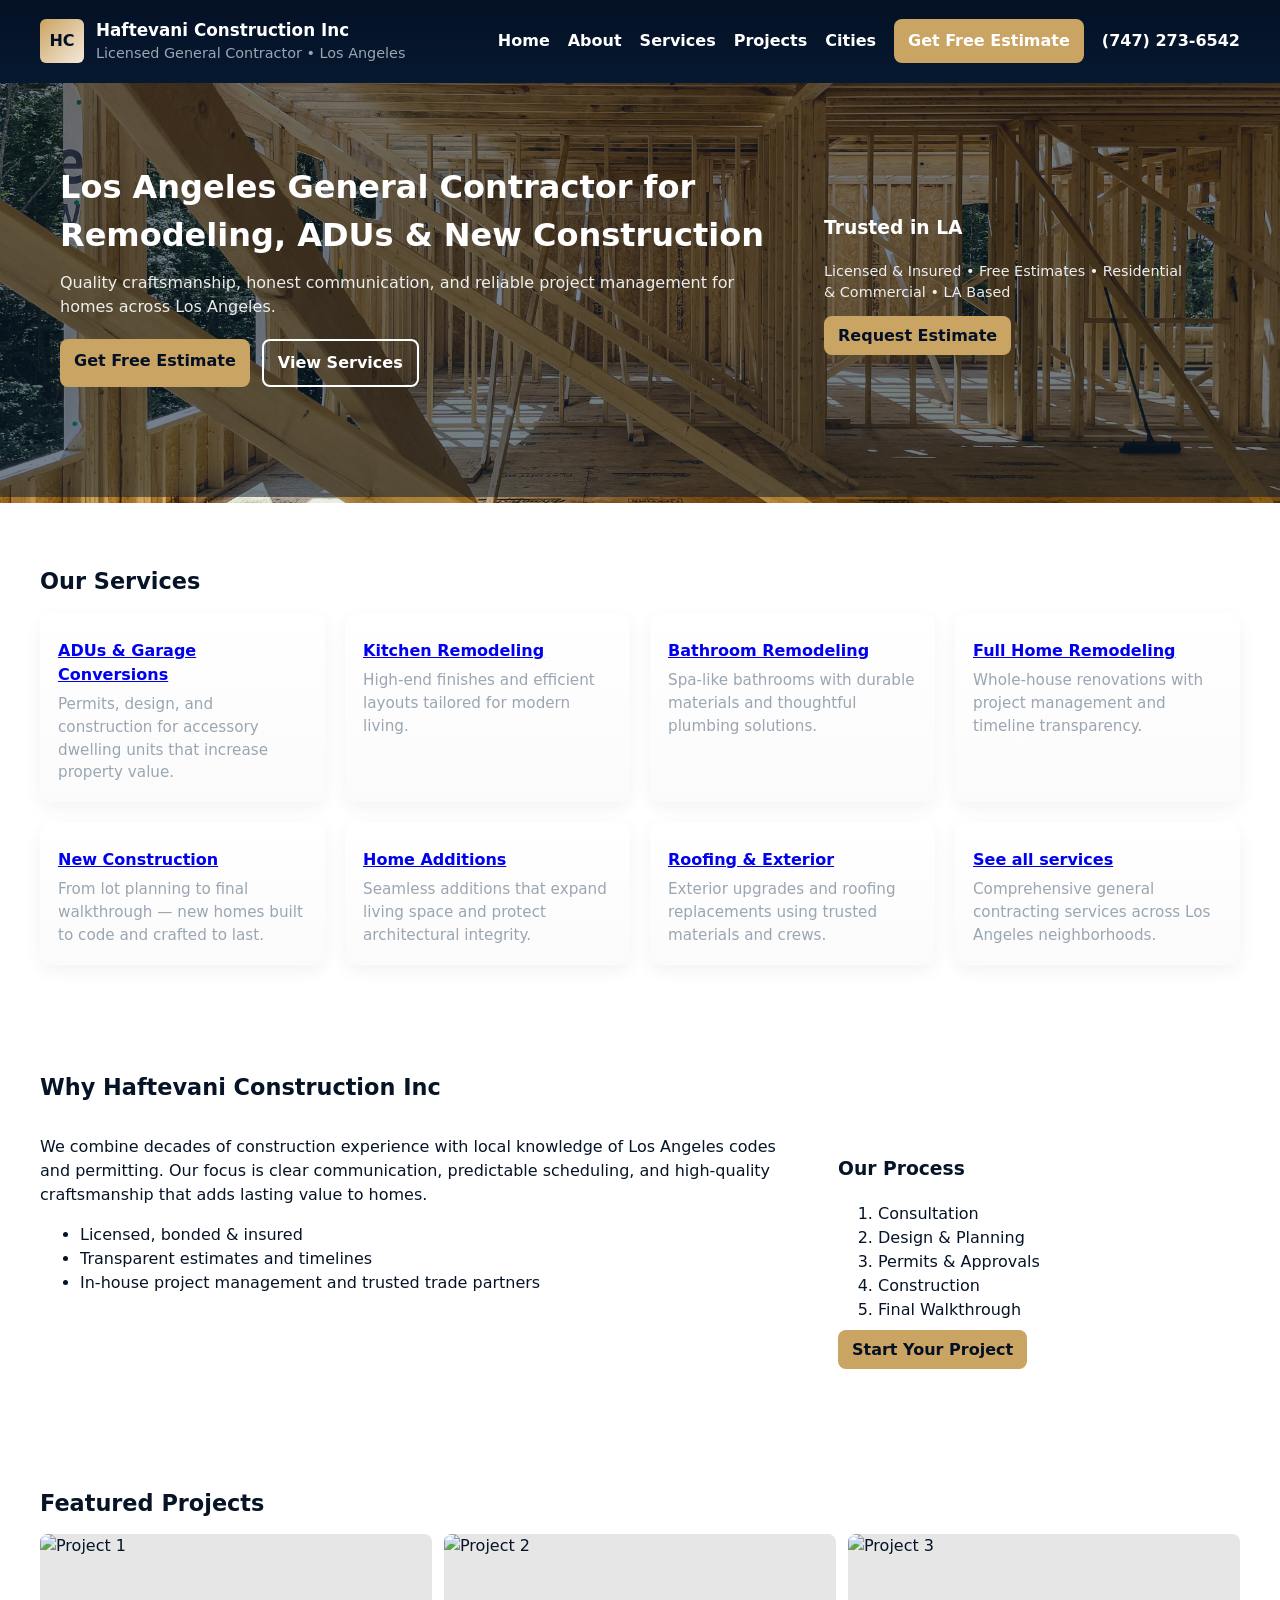
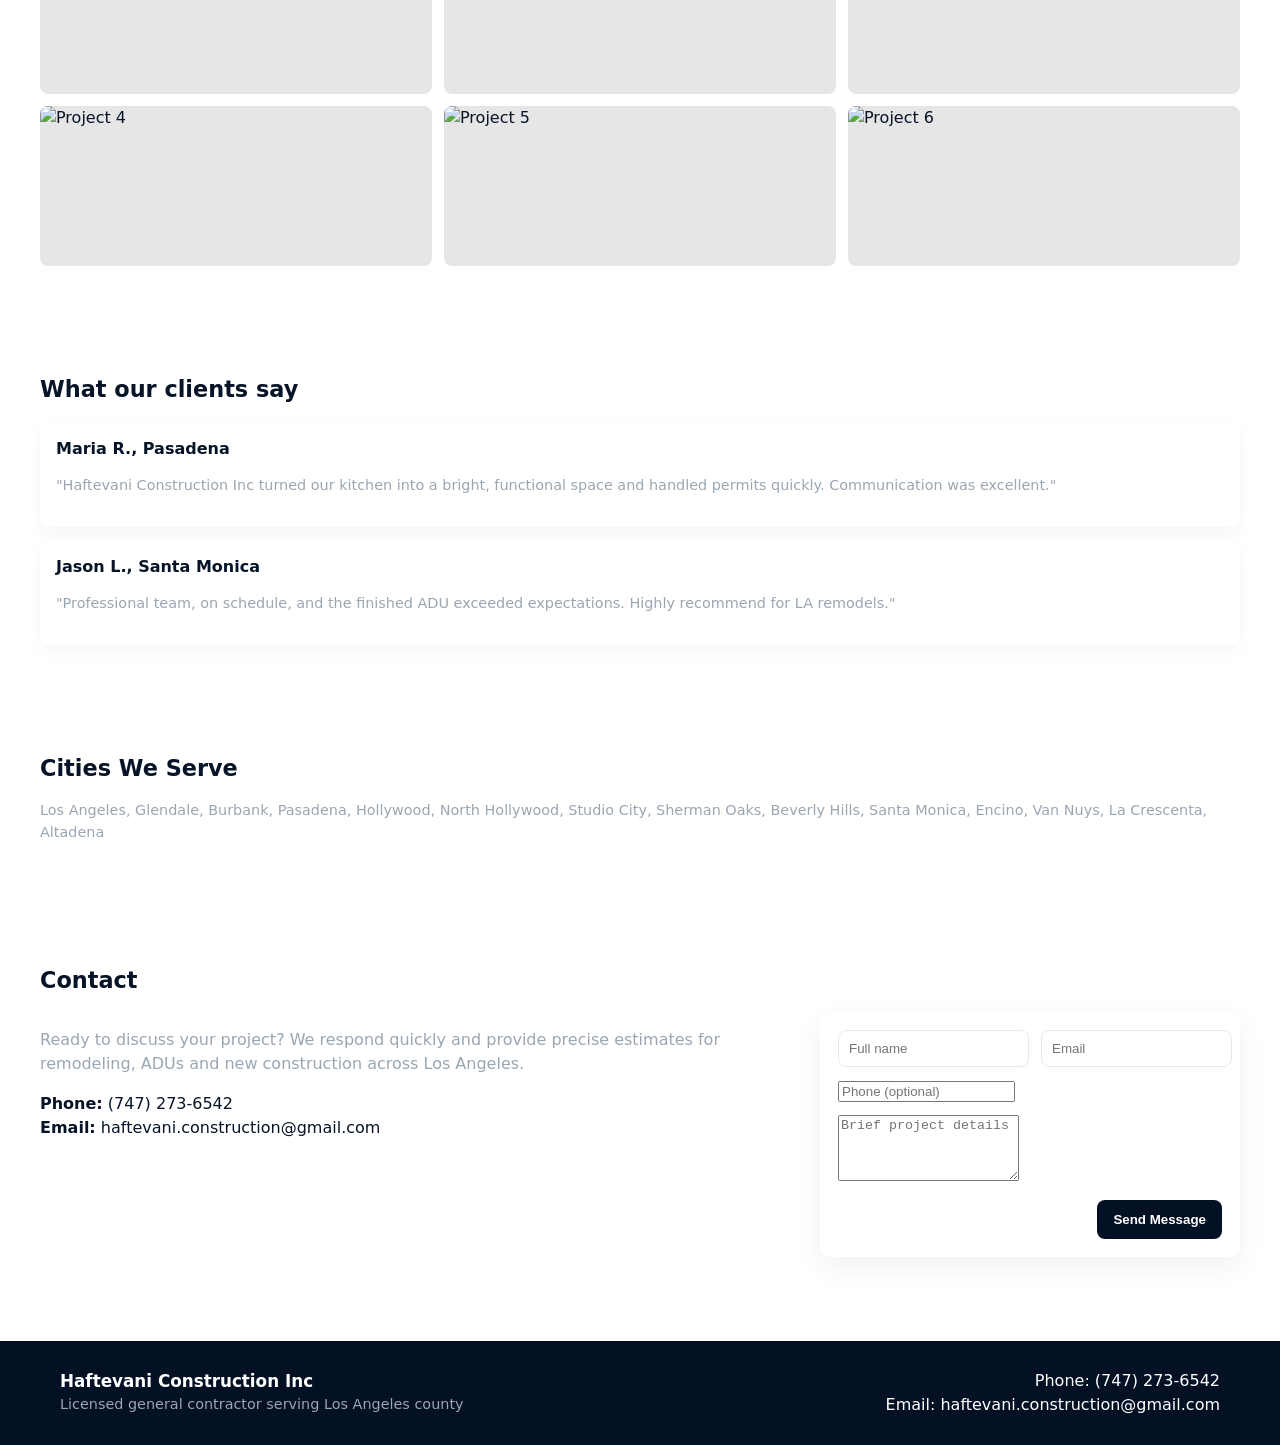
==== index.html @ bdebb6bf "first commit" ====
<!doctype html>
<html lang="en">
<head>
  <meta charset="utf-8">
  <meta name="viewport" content="width=device-width,initial-scale=1">
  <title>Haftevani Construction Inc — General Contractor Los Angeles</title>
  <meta name="description" content="Haftevani Construction Inc: Licensed general contractor in Los Angeles offering ADUs, kitchen & bathroom remodeling, and new construction. Free estimates.">
  <link rel="stylesheet" href="/assets/css/styles.css">
</head>
<body>
  <header class="site-header">
    <div class="container nav">
      <div class="brand">
  <div class="logo">HC</div>
        <div>
          <div class="site-title">Haftevani Construction Inc</div>
          <div class="small muted">Licensed General Contractor • Los Angeles</div>
        </div>
      </div>
      <button class="mobile-toggle">☰</button>
      <nav class="nav-links">
        <a href="/">Home</a>
        <a href="/about.html">About</a>
        <a href="/services.html">Services</a>
        <a href="/projects.html">Projects</a>
        <a href="/cities.html">Cities</a>
        <a href="/contact.html" class="cta">Get Free Estimate</a>
        <div class="phone">(747) 273-6542</div>
      </nav>
    </div>
  </header>

  <main>
    <section class="hero">
      <div class="container hero-inner">
        <div>
          <h1>Los Angeles General Contractor for Remodeling, ADUs & New Construction</h1>
          <p>Quality craftsmanship, honest communication, and reliable project management for homes across Los Angeles.</p>
          <div class="buttons">
            <a href="/contact.html" class="cta">Get Free Estimate</a>
            <a href="/services.html" class="btn-primary" style="background:transparent;border:2px solid var(--white);color:var(--white);padding:10px 14px;border-radius:8px;text-decoration:none;font-weight:700">View Services</a>
          </div>
        </div>
        <aside style="background:transparent;padding:24px;border-radius:12px;color:var(--white)">
          <h3 style="margin-top:12px">Trusted in LA</h3>
          <p class="small">Licensed & Insured • Free Estimates • Residential & Commercial • LA Based</p>
          <div style="margin-top:14px">
            <a href="/contact.html" class="cta">Request Estimate</a>
          </div>
        </aside>
      </div>
    </section>

    <section class="container services section">
      <h2>Our Services</h2>
      <div class="services-grid">
        <div class="service-card"><h4><a href="/adu.html">ADUs & Garage Conversions</a></h4><p>Permits, design, and construction for accessory dwelling units that increase property value.</p></div>
        <div class="service-card"><h4><a href="/kitchen.html">Kitchen Remodeling</a></h4><p>High-end finishes and efficient layouts tailored for modern living.</p></div>
        <div class="service-card"><h4><a href="/bathroom.html">Bathroom Remodeling</a></h4><p>Spa-like bathrooms with durable materials and thoughtful plumbing solutions.</p></div>
        <div class="service-card"><h4><a href="/full-remodel.html">Full Home Remodeling</a></h4><p>Whole-house renovations with project management and timeline transparency.</p></div>
        <div class="service-card"><h4><a href="/new-construction.html">New Construction</a></h4><p>From lot planning to final walkthrough — new homes built to code and crafted to last.</p></div>
        <div class="service-card"><h4><a href="/additions.html">Home Additions</a></h4><p>Seamless additions that expand living space and protect architectural integrity.</p></div>
        <div class="service-card"><h4><a href="/roofing.html">Roofing & Exterior</a></h4><p>Exterior upgrades and roofing replacements using trusted materials and crews.</p></div>
        <div class="service-card"><h4><a href="/services.html">See all services</a></h4><p>Comprehensive general contracting services across Los Angeles neighborhoods.</p></div>
      </div>
    </section>

    <section class="container section">
  <h2>Why Haftevani Construction Inc</h2>
      <div class="two-col">
        <div>
          <p>We combine decades of construction experience with local knowledge of Los Angeles codes and permitting. Our focus is clear communication, predictable scheduling, and high-quality craftsmanship that adds lasting value to homes.</p>
          <ul>
            <li>Licensed, bonded & insured</li>
            <li>Transparent estimates and timelines</li>
            <li>In-house project management and trusted trade partners</li>
          </ul>
        </div>
        <aside>
          <div style="background:#fff;padding:18px;border-radius:10px">
            <h3>Our Process</h3>
            <ol>
              <li>Consultation</li>
              <li>Design & Planning</li>
              <li>Permits & Approvals</li>
              <li>Construction</li>
              <li>Final Walkthrough</li>
            </ol>
            <a href="/contact.html" class="cta">Start Your Project</a>
          </div>
        </aside>
      </div>
    </section>

    <section class="container section">
      <h2>Featured Projects</h2>
      <div class="gallery">
        <div class="project"><img src="/assets/images/IMG_7817.jpg" alt="Project 1"></div>
        <div class="project"><img src="/assets/images/IMG_7818.jpg" alt="Project 2"></div>
        <div class="project"><img src="/assets/images/IMG_7819.jpg" alt="Project 3"></div>
        <div class="project"><img src="/assets/images/IMG_7827.jpg" alt="Project 4"></div>
        <div class="project"><img src="/assets/images/IMG_7828.jpg" alt="Project 5"></div>
        <div class="project"><img src="/assets/images/IMG_7845.jpg" alt="Project 6"></div>
      </div>
    </section>

    <section class="container section">
      <h2>What our clients say</h2>
      <div class="testimonials">
  <div class="testimonial"><strong>Maria R., Pasadena</strong><p class="small muted">"Haftevani Construction Inc turned our kitchen into a bright, functional space and handled permits quickly. Communication was excellent."</p></div>
        <div class="testimonial"><strong>Jason L., Santa Monica</strong><p class="small muted">"Professional team, on schedule, and the finished ADU exceeded expectations. Highly recommend for LA remodels."</p></div>
      </div>
    </section>

    <section class="container section">
      <h2>Cities We Serve</h2>
      <p class="small muted">Los Angeles, Glendale, Burbank, Pasadena, Hollywood, North Hollywood, Studio City, Sherman Oaks, Beverly Hills, Santa Monica, Encino, Van Nuys, La Crescenta, Altadena</p>
    </section>

    <section class="container section">
      <h2>Contact</h2>
      <div class="two-col">
        <div>
          <p class="muted">Ready to discuss your project? We respond quickly and provide precise estimates for remodeling, ADUs and new construction across Los Angeles.</p>
          <p><strong>Phone:</strong> (747) 273-6542<br><strong>Email:</strong> haftevani.construction@gmail.com</p>
        </div>
        <aside>
          <form id="contact-form" class="contact-form" action="/contact.html" method="post">
            <div class="form-row">
              <input name="name" placeholder="Full name" />
              <input name="email" placeholder="Email" />
            </div>
            <div style="margin-top:12px">
              <input name="phone" placeholder="Phone (optional)" />
            </div>
            <div style="margin-top:12px">
              <textarea name="message" rows="4" placeholder="Brief project details"></textarea>
            </div>
            <div style="margin-top:12px;display:flex;justify-content:flex-end">
              <button class="btn-primary" type="submit">Send Message</button>
            </div>
          </form>
        </aside>
      </div>
    </section>
  </main>

  <footer class="site-footer">
    <div class="container footer-grid">
      <div>
        <div class="site-title">Haftevani Construction Inc</div>
        <div class="small muted">Licensed general contractor serving Los Angeles county</div>
      </div>
      <div style="text-align:right">
        <div>Phone: (747) 273-6542</div>
        <div>Email: haftevani.construction@gmail.com</div>
      </div>
    </div>
  </footer>

  <script src="/assets/js/site.js"></script>
</body>
</html>
---- assets/css/styles.css ----
:root{
  --navy:#041024;
  --white:#ffffff;
  --beige:#f5e9db;
  --gold:#caa462;
  --muted:#9aa6b2;
}
*{box-sizing:border-box}
html,body{height:100%;margin:0;font-family:Inter,system-ui,-apple-system,Segoe UI,Roboto,'Helvetica Neue',Arial}
body{background:var(--white);color:#071427;line-height:1.5}

/* Header */
.site-header{background:linear-gradient(180deg, rgba(4,16,36,1) 0%, rgba(6,25,48,1) 100%);color:var(--white);position:sticky;top:0;z-index:50}
.container{max-width:1200px;margin:0 auto;padding:0 20px}
.nav{display:flex;align-items:center;justify-content:space-between;padding:18px 0}
.brand{display:flex;align-items:center;gap:12px}
.logo{width:44px;height:44px;border-radius:6px;background:linear-gradient(135deg,var(--gold),var(--beige));display:flex;align-items:center;justify-content:center;font-weight:700;color:var(--navy)}
.site-title{font-weight:700;font-size:1.05rem}
.nav-links{display:flex;gap:18px;align-items:center}
.nav-links a{color:var(--white);text-decoration:none;font-weight:600}
.cta{background:var(--gold);color:var(--navy);padding:10px 14px;border-radius:8px;font-weight:700;text-decoration:none}
.phone{font-weight:700}

/* Mobile nav */
.mobile-toggle{display:none;background:transparent;border:0;color:var(--white);font-size:1.25rem}

/* Hero */
.hero{padding:80px 0;color:var(--white);border-bottom:6px solid rgba(10,18,34,0.06);background-size:cover;background-position:center;background-repeat:no-repeat;background-image:linear-gradient(rgba(4,16,36,0.55), rgba(6,25,48,0.55)), url('/assets/images/hero-1600.jpg');min-height:420px}
.hero-inner{display:grid;grid-template-columns:1fr 420px;gap:32px;align-items:center}
.hero-photo{display:none}

/* Swap to smaller background on narrow screens */
@media(max-width:1000px){
  .hero{background-image:linear-gradient(rgba(4,16,36,0.6), rgba(6,25,48,0.6)), url('/assets/images/hero-800.jpg');min-height:520px;padding:60px 0}
}
.hero h1{font-size:2rem;margin:0 0 12px}
.hero p{color:rgba(255,255,255,0.9);margin:0 0 20px}
.hero .buttons{display:flex;gap:12px}

/* Trust badges */
.trust{display:flex;gap:16px;flex-wrap:wrap;padding:20px 0;color:var(--navy)}
.badge{background:var(--white);padding:12px 14px;border-radius:8px;box-shadow:0 6px 20px rgba(2,6,23,0.08);font-weight:700}

/* Services grid */
.services{padding:48px 0}
.services-grid{display:grid;grid-template-columns:repeat(4,1fr);gap:20px}
.service-card{background:linear-gradient(180deg,var(--white),#fbfbfb);padding:18px;border-radius:12px;box-shadow:0 6px 18px rgba(10,20,37,0.05)}
.service-card h4{margin:8px 0 6px}
.service-card p{margin:0;color:var(--muted);font-size:.95rem}

/* Sections */
.section{padding:44px 0}
.section h2{font-size:1.4rem;margin-bottom:14px}
.two-col{display:grid;grid-template-columns:1fr 420px;gap:28px;align-items:start}

/* Projects gallery */
.gallery{display:grid;grid-template-columns:repeat(3,1fr);gap:12px}
.project{height:160px;border-radius:8px;background:#e6e6e6;overflow:hidden}
.gallery .project img{width:100%;height:100%;object-fit:cover;display:block}

/* Testimonials */
.testimonials{display:flex;flex-direction:column;gap:12px}
.testimonial{background:#fff;padding:16px;border-radius:10px;box-shadow:0 6px 18px rgba(10,20,37,0.04)}

/* Footer */
.site-footer{background:#041024;color:var(--white);padding:28px 0;margin-top:40px}
.footer-grid{display:grid;grid-template-columns:1fr 1fr;gap:18px}

/* Contact form */
.contact-form{background:#fff;padding:18px;border-radius:10px;box-shadow:0 10px 30px rgba(4,8,18,0.06)}
.form-row{display:flex;gap:12px}
.form-row input,.form-row textarea{flex:1;padding:10px;border:1px solid #e6e9ee;border-radius:8px}
.btn-primary{background:var(--navy);color:var(--white);padding:12px 16px;border-radius:8px;border:0;font-weight:700}

/* Utilities */
.muted{color:var(--muted)}
.small{font-size:.9rem}

/* Responsive */
@media(max-width:1000px){
  .hero-inner,.two-col{grid-template-columns:1fr}
  .services-grid{grid-template-columns:repeat(2,1fr)}
  .gallery{grid-template-columns:repeat(2,1fr)}
}
@media(max-width:700px){
  .nav-links{display:none}
  .mobile-toggle{display:block}
  .services-grid{grid-template-columns:1fr}
  .gallery{grid-template-columns:1fr}
}
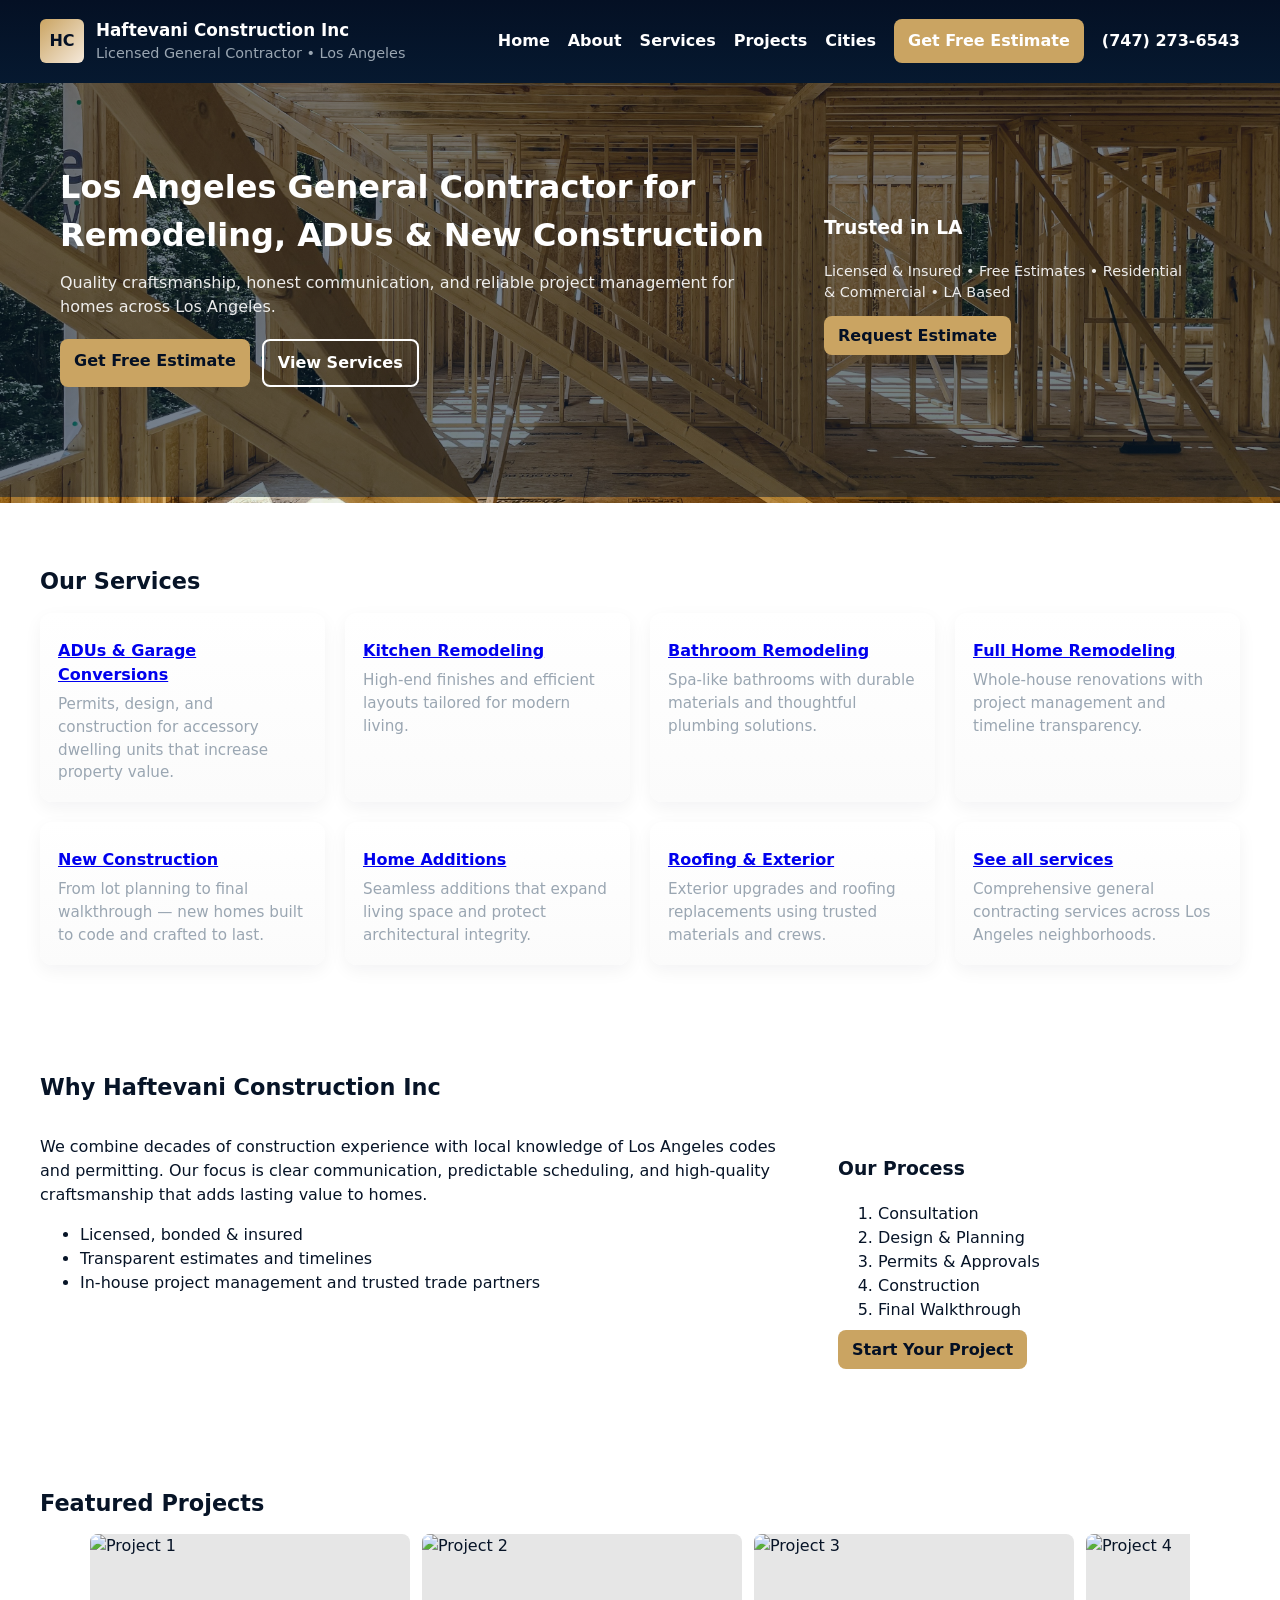
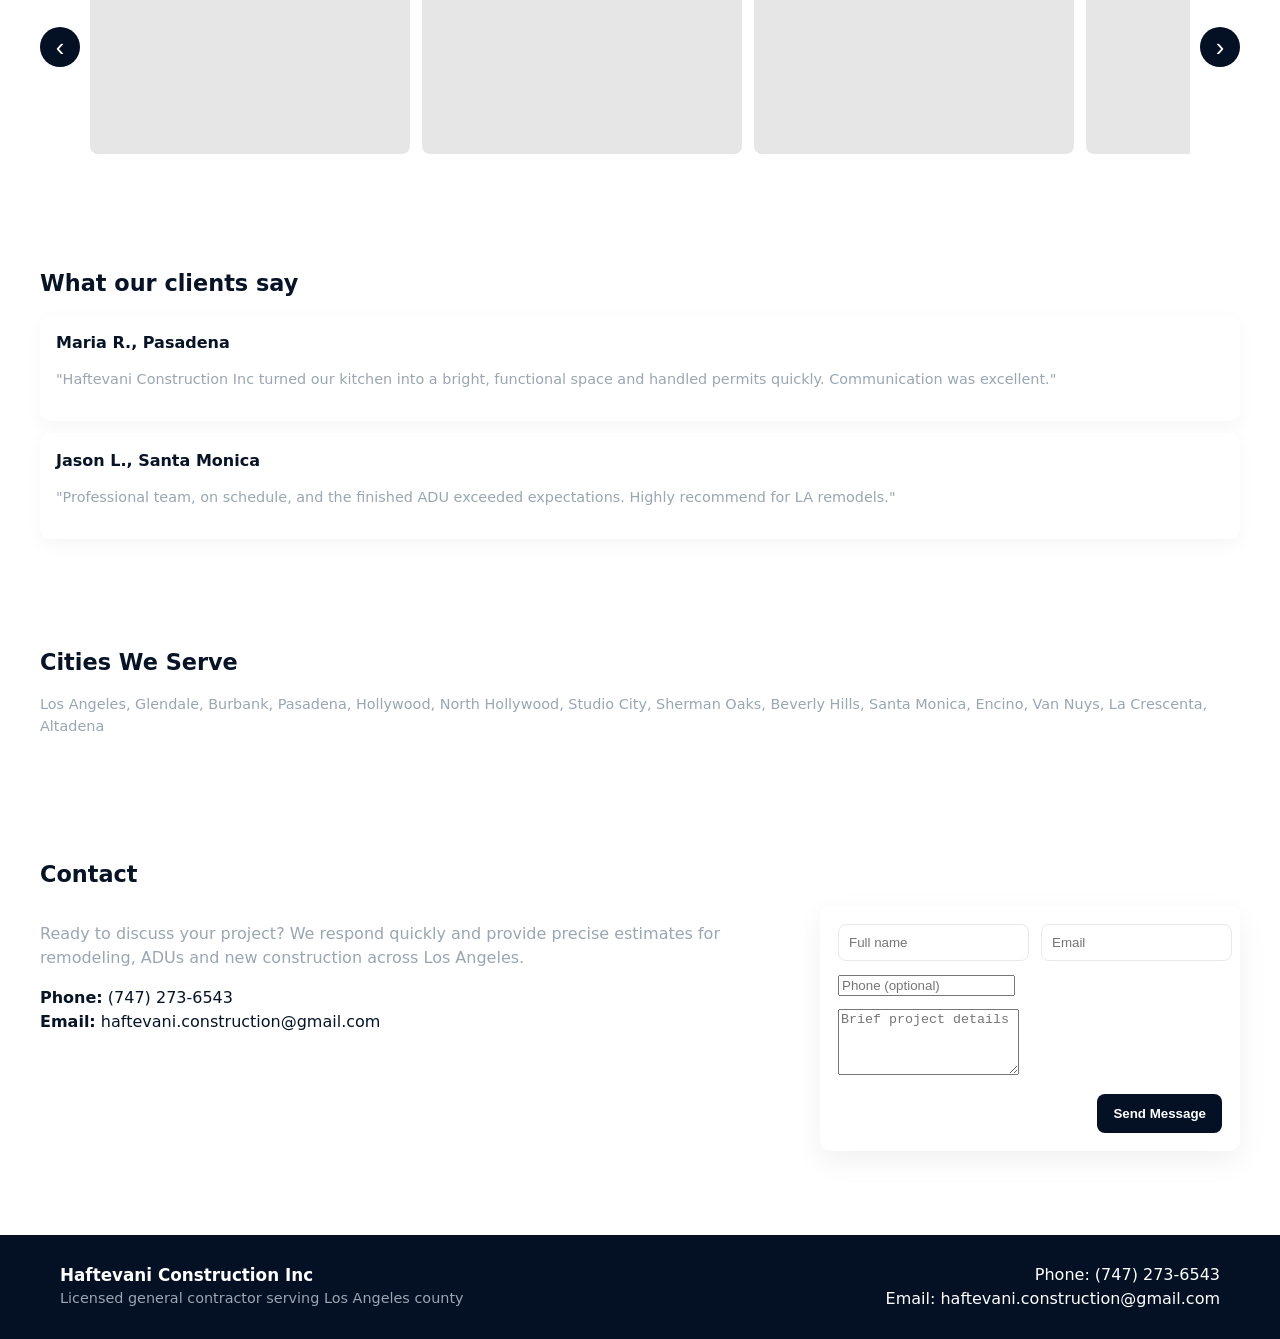
==== commit 01d17909: "second commit" ====
--- a/index.html
+++ b/index.html
@@ -25,7 +25,7 @@
         <a href="/projects.html">Projects</a>
         <a href="/cities.html">Cities</a>
         <a href="/contact.html" class="cta">Get Free Estimate</a>
-        <div class="phone">(747) 273-6542</div>
+        <div class="phone">(747) 273-6543</div>
       </nav>
     </div>
   </header>
@@ -94,13 +94,24 @@
 
     <section class="container section">
       <h2>Featured Projects</h2>
-      <div class="gallery">
-        <div class="project"><img src="/assets/images/IMG_7817.jpg" alt="Project 1"></div>
-        <div class="project"><img src="/assets/images/IMG_7818.jpg" alt="Project 2"></div>
-        <div class="project"><img src="/assets/images/IMG_7819.jpg" alt="Project 3"></div>
-        <div class="project"><img src="/assets/images/IMG_7827.jpg" alt="Project 4"></div>
-        <div class="project"><img src="/assets/images/IMG_7828.jpg" alt="Project 5"></div>
-        <div class="project"><img src="/assets/images/IMG_7845.jpg" alt="Project 6"></div>
+      <div class="featured-gallery-shell">
+        <button class="gallery-arrow" type="button" data-gallery-target="featured-projects" data-direction="left" aria-label="Scroll featured projects left">‹</button>
+        <div class="gallery featured-scroll" id="featured-projects">
+          <div class="project"><img src="/assets/images/IMG_7817.jpg" alt="Project 1"></div>
+          <div class="project"><img src="/assets/images/IMG_7818.jpg" alt="Project 2"></div>
+          <div class="project"><img src="/assets/images/IMG_7819.jpg" alt="Project 3"></div>
+          <div class="project"><img src="/assets/images/IMG_7827.jpg" alt="Project 4"></div>
+          <div class="project"><img src="/assets/images/IMG_7828.jpg" alt="Project 5"></div>
+          <div class="project"><img src="/assets/images/IMG_7845.jpg" alt="Project 6"></div>
+          <div class="project"><img src="/assets/images/IMG_7973.jpg" alt="Project 7"></div>
+          <div class="project"><img src="/assets/images/IMG_7983.jpg" alt="Project 8"></div>
+          <div class="project"><img src="/assets/images/IMG_7988.jpg" alt="Project 9"></div>
+          <div class="project"><img src="/assets/images/IMG_8370.JPG" alt="Project 10"></div>
+          <div class="project"><img src="/assets/images/IMG_8373.JPG" alt="Project 11"></div>
+          <div class="project"><img src="/assets/images/IMG_8377.JPG" alt="Project 12"></div>
+          <div class="project"><img src="/assets/images/IMG_8395.JPG" alt="Project 13"></div>
+        </div>
+        <button class="gallery-arrow" type="button" data-gallery-target="featured-projects" data-direction="right" aria-label="Scroll featured projects right">›</button>
       </div>
     </section>
 
@@ -122,7 +133,7 @@
       <div class="two-col">
         <div>
           <p class="muted">Ready to discuss your project? We respond quickly and provide precise estimates for remodeling, ADUs and new construction across Los Angeles.</p>
-          <p><strong>Phone:</strong> (747) 273-6542<br><strong>Email:</strong> haftevani.construction@gmail.com</p>
+          <p><strong>Phone:</strong> (747) 273-6543<br><strong>Email:</strong> haftevani.construction@gmail.com</p>
         </div>
         <aside>
           <form id="contact-form" class="contact-form" action="/contact.html" method="post">
@@ -152,7 +163,7 @@
         <div class="small muted">Licensed general contractor serving Los Angeles county</div>
       </div>
       <div style="text-align:right">
-        <div>Phone: (747) 273-6542</div>
+        <div>Phone: (747) 273-6543</div>
         <div>Email: haftevani.construction@gmail.com</div>
       </div>
     </div>
--- a/assets/css/styles.css
+++ b/assets/css/styles.css
@@ -57,6 +57,37 @@
 .gallery{display:grid;grid-template-columns:repeat(3,1fr);gap:12px}
 .project{height:160px;border-radius:8px;background:#e6e6e6;overflow:hidden}
 .gallery .project img{width:100%;height:100%;object-fit:cover;display:block}
+.featured-gallery-shell{
+  display:grid;
+  grid-template-columns:auto 1fr auto;
+  align-items:center;
+  gap:10px;
+}
+.gallery.featured-scroll{
+  display:flex;
+  overflow-x:auto;
+  gap:12px;
+  scroll-snap-type:x mandatory;
+  -webkit-overflow-scrolling:touch;
+  padding-bottom:6px;
+}
+.gallery.featured-scroll .project{
+  flex:0 0 clamp(220px,30vw,320px);
+  height:220px;
+  scroll-snap-align:start;
+}
+.gallery-arrow{
+  width:40px;
+  height:40px;
+  border:0;
+  border-radius:999px;
+  background:var(--navy);
+  color:var(--white);
+  font-size:1.6rem;
+  line-height:1;
+  cursor:pointer;
+}
+.gallery-arrow:hover{background:#0a1e3f}
 
 /* Testimonials */
 .testimonials{display:flex;flex-direction:column;gap:12px}
@@ -81,10 +112,13 @@
   .hero-inner,.two-col{grid-template-columns:1fr}
   .services-grid{grid-template-columns:repeat(2,1fr)}
   .gallery{grid-template-columns:repeat(2,1fr)}
+  .gallery-arrow{width:36px;height:36px}
 }
 @media(max-width:700px){
   .nav-links{display:none}
   .mobile-toggle{display:block}
   .services-grid{grid-template-columns:1fr}
   .gallery{grid-template-columns:1fr}
+  .featured-gallery-shell{gap:8px}
+  .gallery-arrow{width:32px;height:32px;font-size:1.25rem}
 }
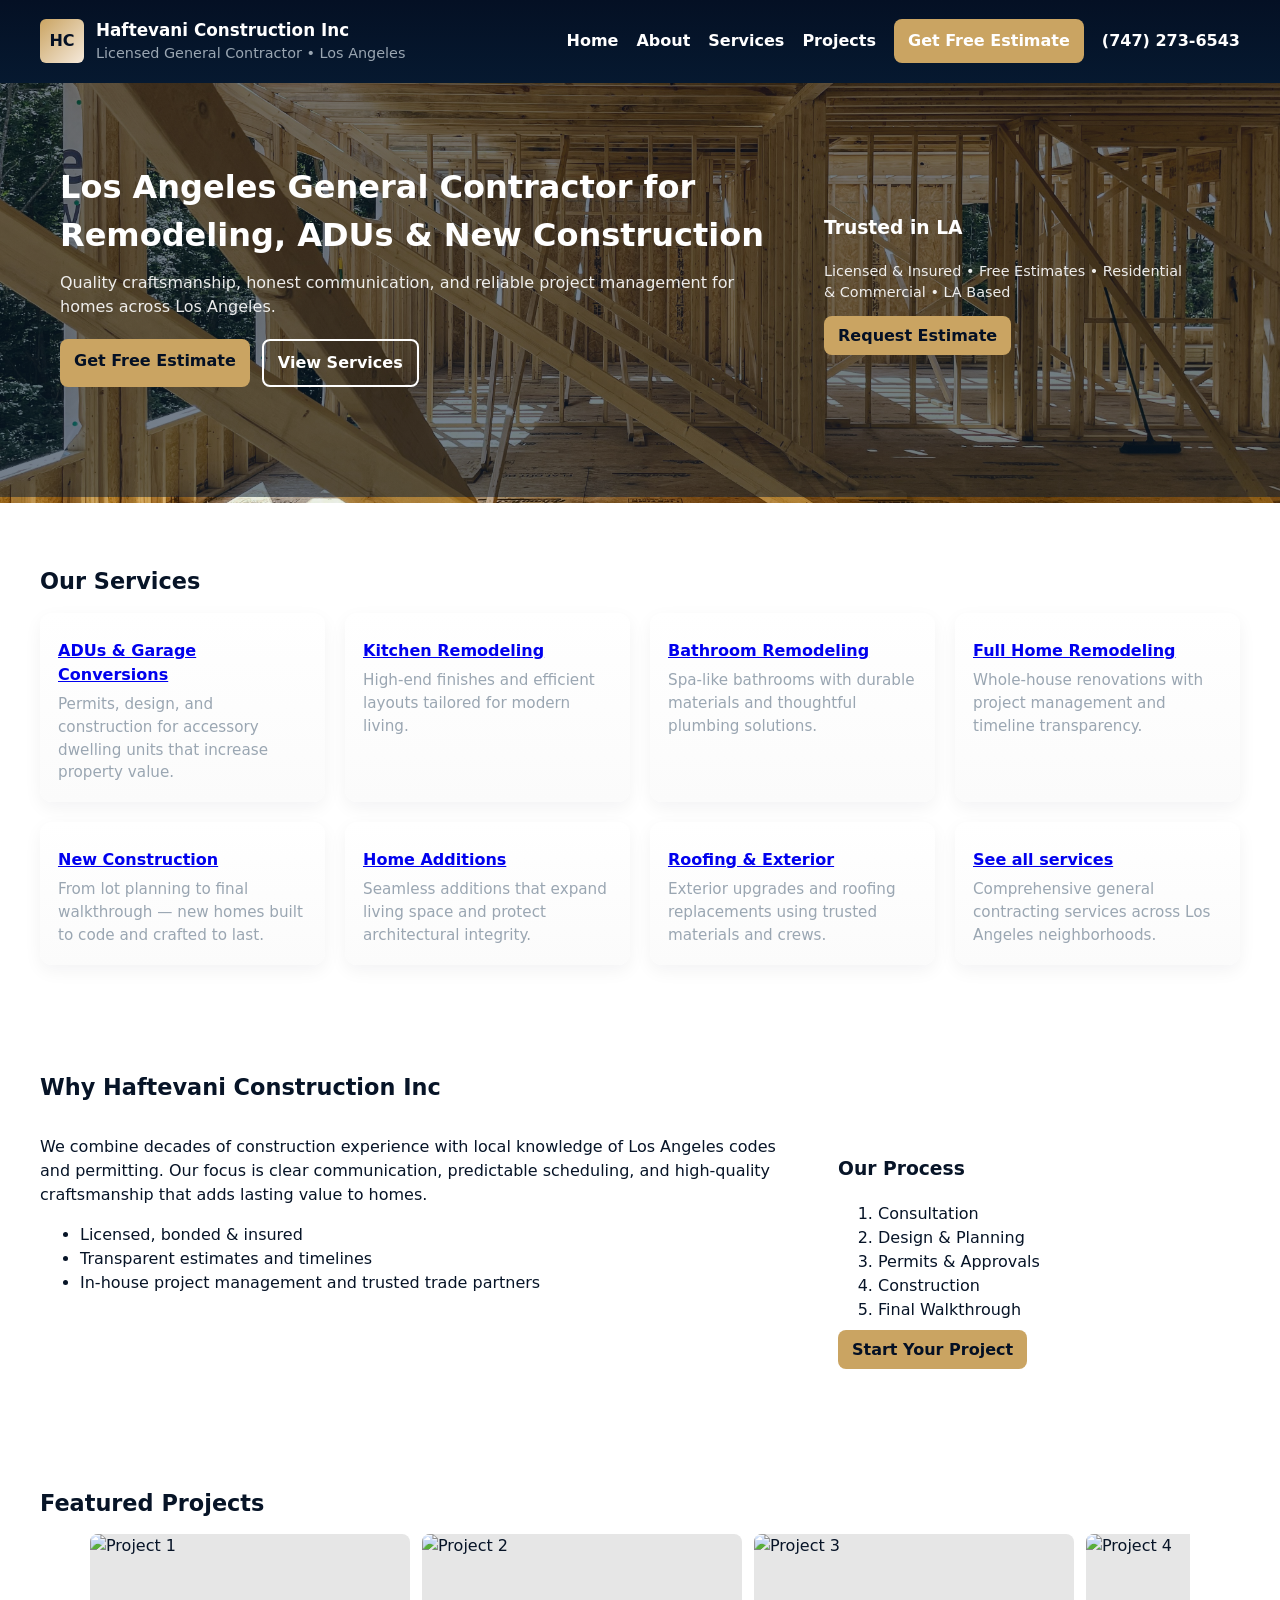
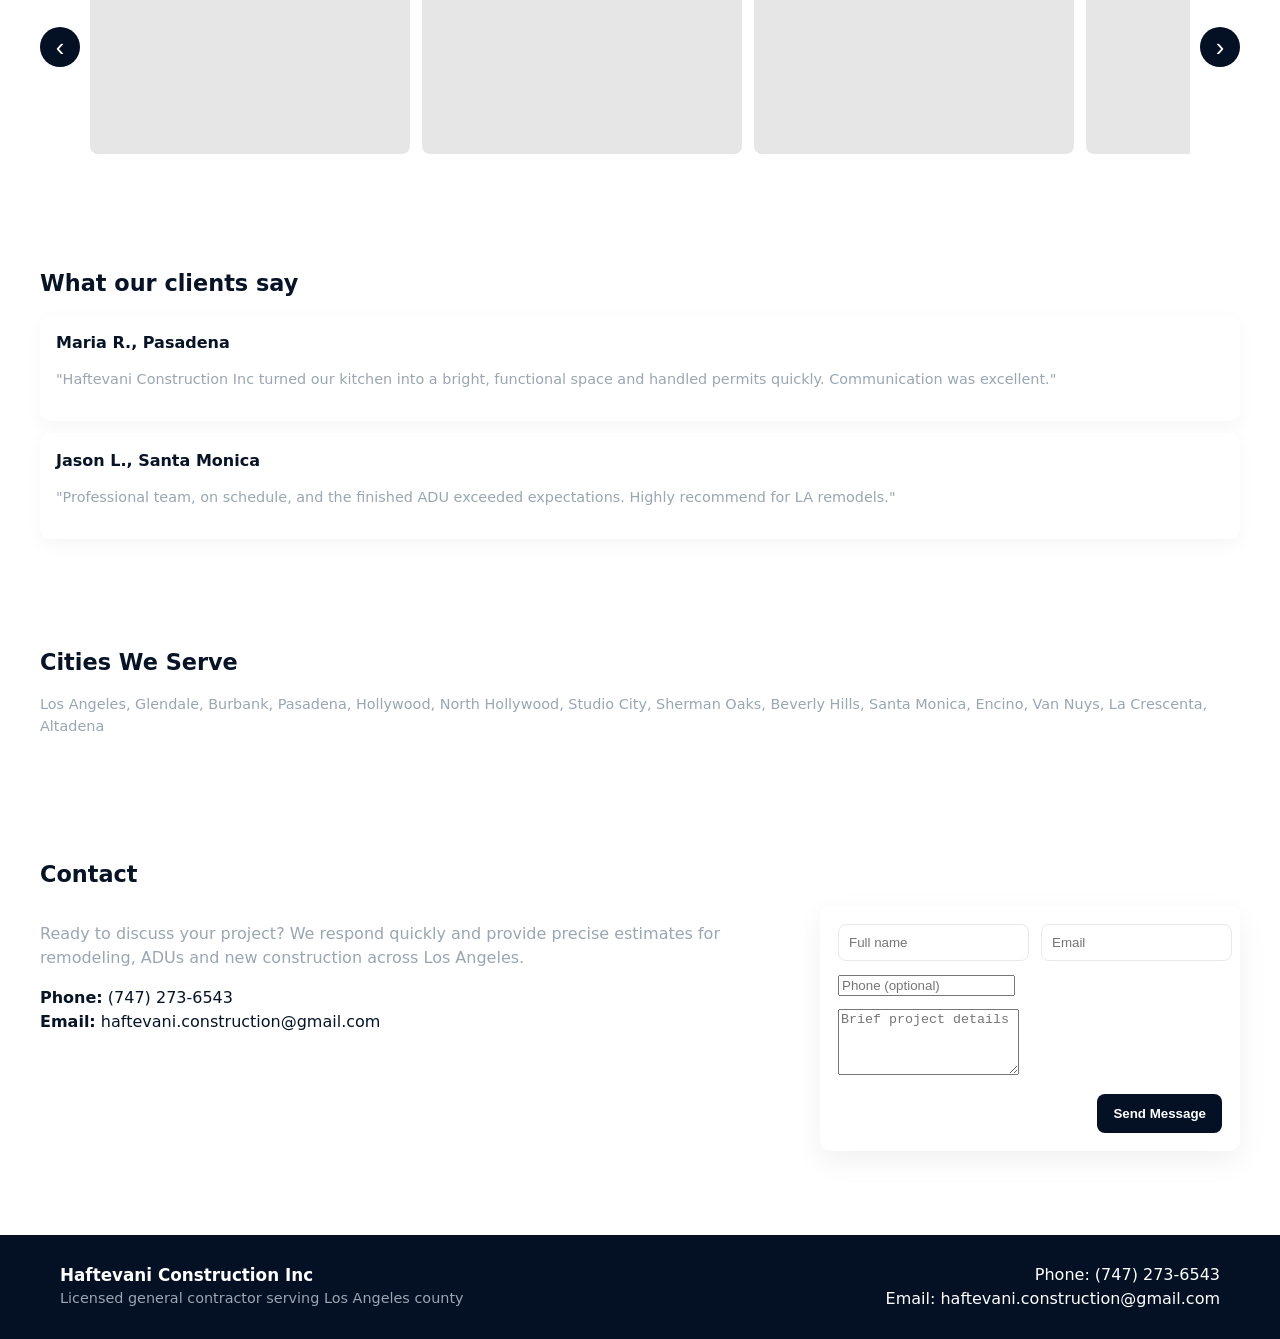
==== commit 9197845e: "fixed" ====
--- a/index.html
+++ b/index.html
@@ -23,7 +23,7 @@
         <a href="/about.html">About</a>
         <a href="/services.html">Services</a>
         <a href="/projects.html">Projects</a>
-        <a href="/cities.html">Cities</a>
+        
         <a href="/contact.html" class="cta">Get Free Estimate</a>
         <div class="phone">(747) 273-6543</div>
       </nav>
@@ -136,16 +136,21 @@
           <p><strong>Phone:</strong> (747) 273-6543<br><strong>Email:</strong> haftevani.construction@gmail.com</p>
         </div>
         <aside>
-          <form id="contact-form" class="contact-form" action="/contact.html" method="post">
+          <p id="form-success-message" class="small" style="display:none;color:#0b6b2a;background:#e8f7ed;border:1px solid #c4e9d0;padding:10px 12px;border-radius:8px;margin:0 0 12px">Thank you. Your message was sent successfully.</p>
+          <form id="contact-form" class="contact-form" action="https://formsubmit.co/haftevani.construction@gmail.com" method="post">
+            <input type="hidden" name="_subject" value="New Website Lead - Haftevani Construction Inc">
+            <input type="hidden" name="_next" value="">
+            <input type="hidden" name="_captcha" value="false">
+            <input type="text" name="_honey" style="display:none">
             <div class="form-row">
-              <input name="name" placeholder="Full name" />
-              <input name="email" placeholder="Email" />
+              <input name="name" placeholder="Full name" required />
+              <input name="email" type="email" placeholder="Email" required />
             </div>
             <div style="margin-top:12px">
               <input name="phone" placeholder="Phone (optional)" />
             </div>
             <div style="margin-top:12px">
-              <textarea name="message" rows="4" placeholder="Brief project details"></textarea>
+              <textarea name="message" rows="4" placeholder="Brief project details" required></textarea>
             </div>
             <div style="margin-top:12px;display:flex;justify-content:flex-end">
               <button class="btn-primary" type="submit">Send Message</button>
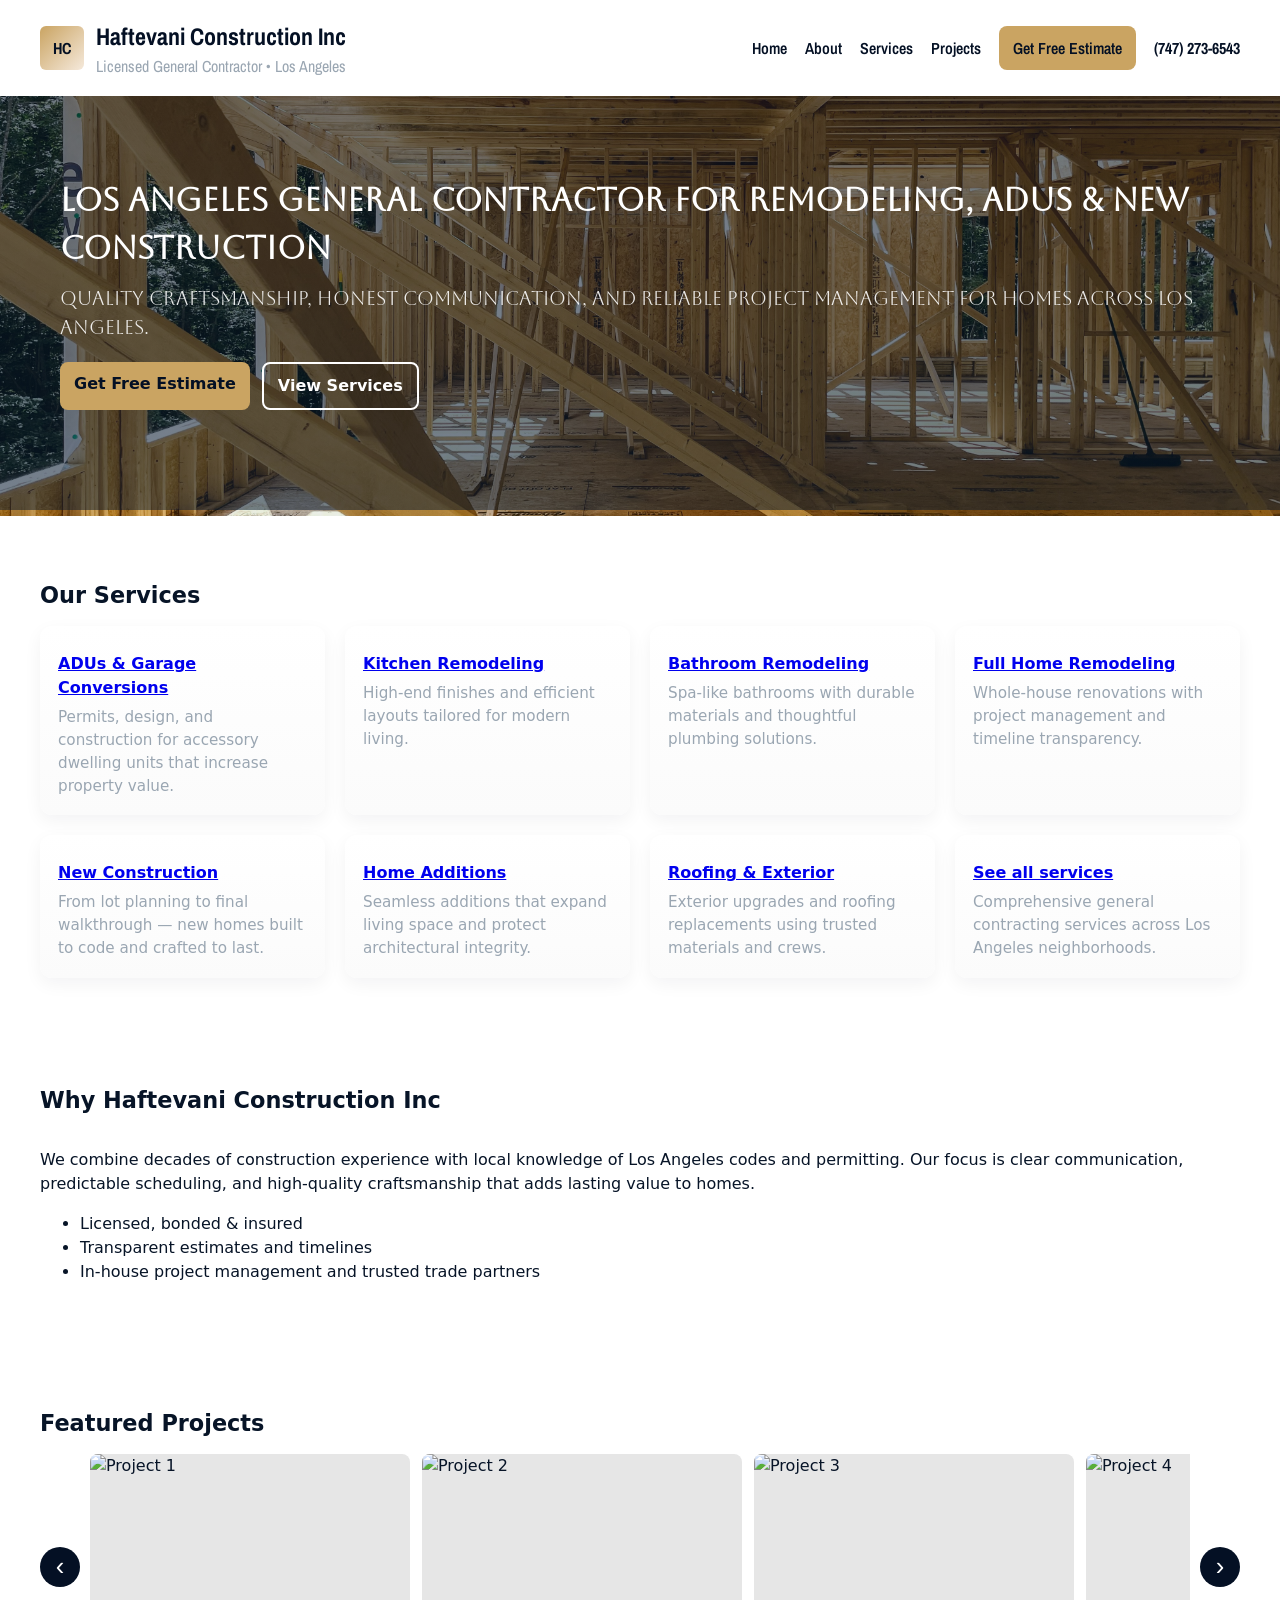
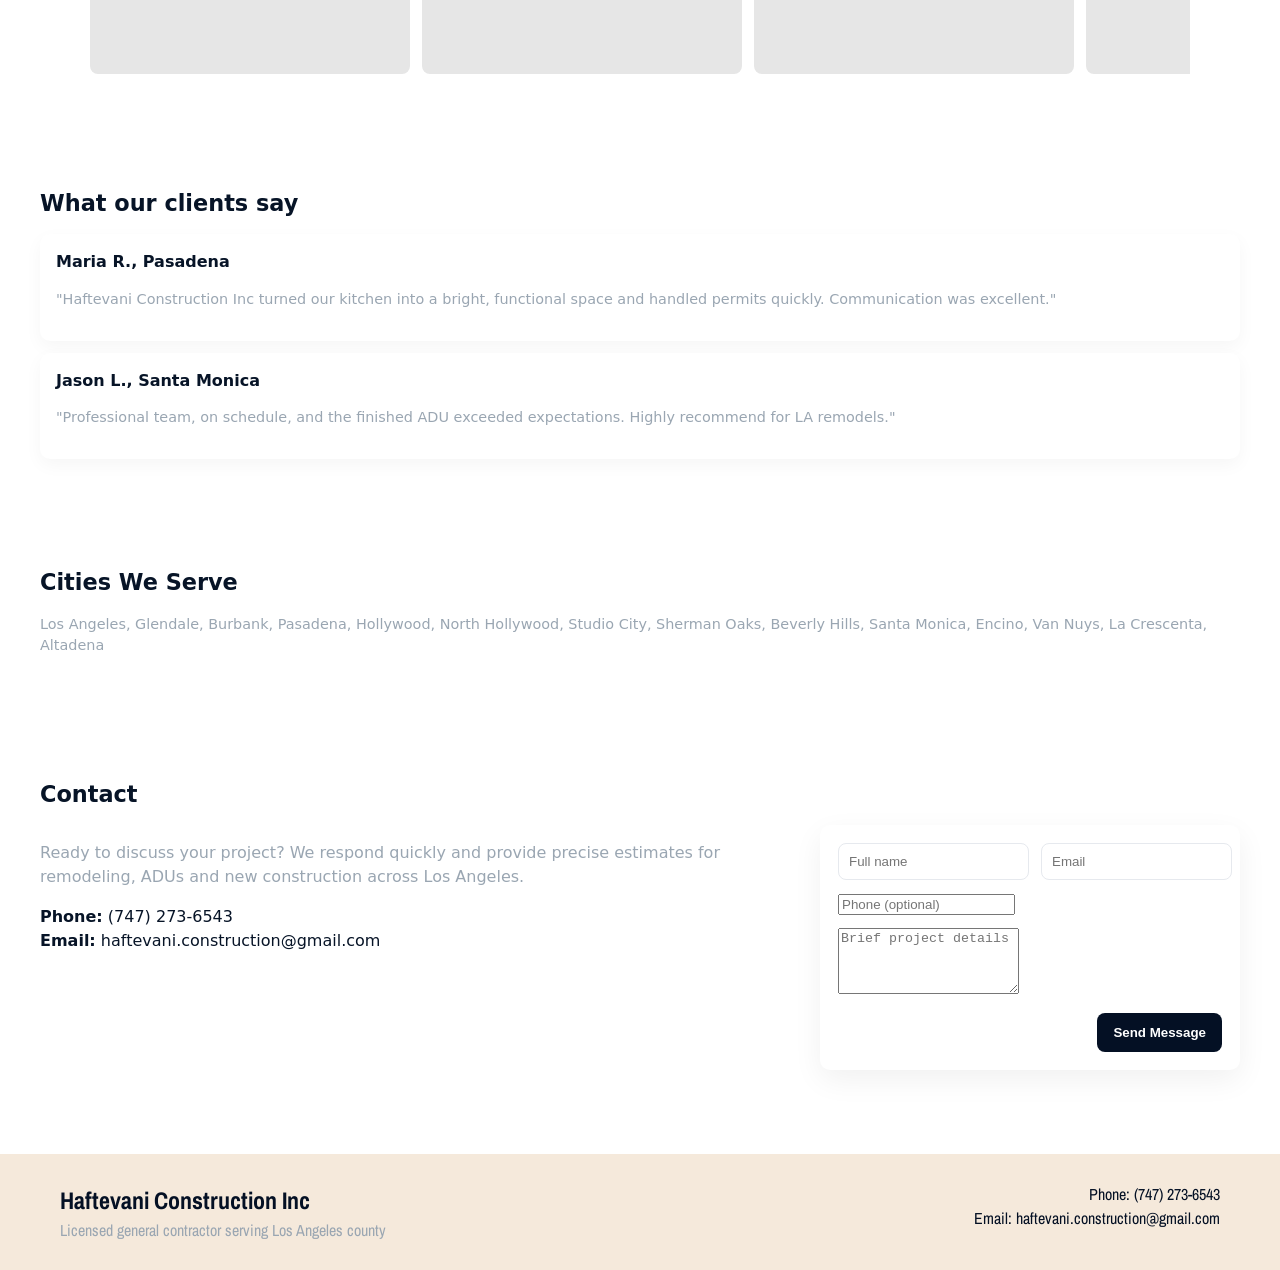
==== commit 12b1eaa6: "2026050500" ====
--- a/index.html
+++ b/index.html
@@ -41,13 +41,6 @@
             <a href="/services.html" class="btn-primary" style="background:transparent;border:2px solid var(--white);color:var(--white);padding:10px 14px;border-radius:8px;text-decoration:none;font-weight:700">View Services</a>
           </div>
         </div>
-        <aside style="background:transparent;padding:24px;border-radius:12px;color:var(--white)">
-          <h3 style="margin-top:12px">Trusted in LA</h3>
-          <p class="small">Licensed & Insured • Free Estimates • Residential & Commercial • LA Based</p>
-          <div style="margin-top:14px">
-            <a href="/contact.html" class="cta">Request Estimate</a>
-          </div>
-        </aside>
       </div>
     </section>
 
@@ -67,7 +60,7 @@
 
     <section class="container section">
   <h2>Why Haftevani Construction Inc</h2>
-      <div class="two-col">
+      <div class="two-col" style="grid-template-columns:1fr">
         <div>
           <p>We combine decades of construction experience with local knowledge of Los Angeles codes and permitting. Our focus is clear communication, predictable scheduling, and high-quality craftsmanship that adds lasting value to homes.</p>
           <ul>
@@ -76,19 +69,6 @@
             <li>In-house project management and trusted trade partners</li>
           </ul>
         </div>
-        <aside>
-          <div style="background:#fff;padding:18px;border-radius:10px">
-            <h3>Our Process</h3>
-            <ol>
-              <li>Consultation</li>
-              <li>Design & Planning</li>
-              <li>Permits & Approvals</li>
-              <li>Construction</li>
-              <li>Final Walkthrough</li>
-            </ol>
-            <a href="/contact.html" class="cta">Start Your Project</a>
-          </div>
-        </aside>
       </div>
     </section>
 
--- a/assets/css/styles.css
+++ b/assets/css/styles.css
@@ -1,3 +1,6 @@
+@import url('https://fonts.googleapis.com/css2?family=Aboreto&display=swap');
+@import url('https://fonts.googleapis.com/css2?family=Archivo+Narrow:wght@400;600;700&display=swap');
+
 :root{
   --navy:#041024;
   --white:#ffffff;
@@ -10,23 +13,24 @@
 body{background:var(--white);color:#071427;line-height:1.5}
 
 /* Header */
-.site-header{background:linear-gradient(180deg, rgba(4,16,36,1) 0%, rgba(6,25,48,1) 100%);color:var(--white);position:sticky;top:0;z-index:50}
+.site-header{background:var(--white);color:var(--navy);position:sticky;top:0;z-index:50;font-family:'Archivo Narrow','Futura','Trebuchet MS',Arial,sans-serif}
 .container{max-width:1200px;margin:0 auto;padding:0 20px}
 .nav{display:flex;align-items:center;justify-content:space-between;padding:18px 0}
 .brand{display:flex;align-items:center;gap:12px}
 .logo{width:44px;height:44px;border-radius:6px;background:linear-gradient(135deg,var(--gold),var(--beige));display:flex;align-items:center;justify-content:center;font-weight:700;color:var(--navy)}
-.site-title{font-weight:700;font-size:1.05rem}
+.site-title{font-weight:700;font-size:1.5rem}
+.brand .small.muted{font-size:1rem}
 .nav-links{display:flex;gap:18px;align-items:center}
-.nav-links a{color:var(--white);text-decoration:none;font-weight:600}
+.nav-links a{color:var(--navy);text-decoration:none;font-weight:600}
 .cta{background:var(--gold);color:var(--navy);padding:10px 14px;border-radius:8px;font-weight:700;text-decoration:none}
 .phone{font-weight:700}
 
 /* Mobile nav */
-.mobile-toggle{display:none;background:transparent;border:0;color:var(--white);font-size:1.25rem}
+.mobile-toggle{display:none;background:transparent;border:0;color:var(--navy);font-size:1.25rem}
 
 /* Hero */
 .hero{padding:80px 0;color:var(--white);border-bottom:6px solid rgba(10,18,34,0.06);background-size:cover;background-position:center;background-repeat:no-repeat;background-image:linear-gradient(rgba(4,16,36,0.55), rgba(6,25,48,0.55)), url('/assets/images/hero-1600.jpg');min-height:420px}
-.hero-inner{display:grid;grid-template-columns:1fr 420px;gap:32px;align-items:center}
+.hero-inner{display:grid;grid-template-columns:1fr;gap:32px;align-items:center}
 .hero-photo{display:none}
 
 /* Swap to smaller background on narrow screens */
@@ -34,7 +38,8 @@
   .hero{background-image:linear-gradient(rgba(4,16,36,0.6), rgba(6,25,48,0.6)), url('/assets/images/hero-800.jpg');min-height:520px;padding:60px 0}
 }
 .hero h1{font-size:2rem;margin:0 0 12px}
-.hero p{color:rgba(255,255,255,0.9);margin:0 0 20px}
+.hero p{color:rgba(255,255,255,0.9);margin:0 0 20px;font-size:1.2rem}
+.hero h1,.hero p{font-family:'Aboreto', cursive !important;}
 .hero .buttons{display:flex;gap:12px}
 
 /* Trust badges */
@@ -94,7 +99,9 @@
 .testimonial{background:#fff;padding:16px;border-radius:10px;box-shadow:0 6px 18px rgba(10,20,37,0.04)}
 
 /* Footer */
-.site-footer{background:#041024;color:var(--white);padding:28px 0;margin-top:40px}
+.site-footer{background:var(--beige);color:var(--navy);padding:28px 0;margin-top:40px;font-family:'Archivo Narrow','Futura','Trebuchet MS',Arial,sans-serif}
+.site-footer a{color:var(--navy)}
+.site-footer .small.muted{font-size:1rem}
 .footer-grid{display:grid;grid-template-columns:1fr 1fr;gap:18px}
 
 /* Contact form */
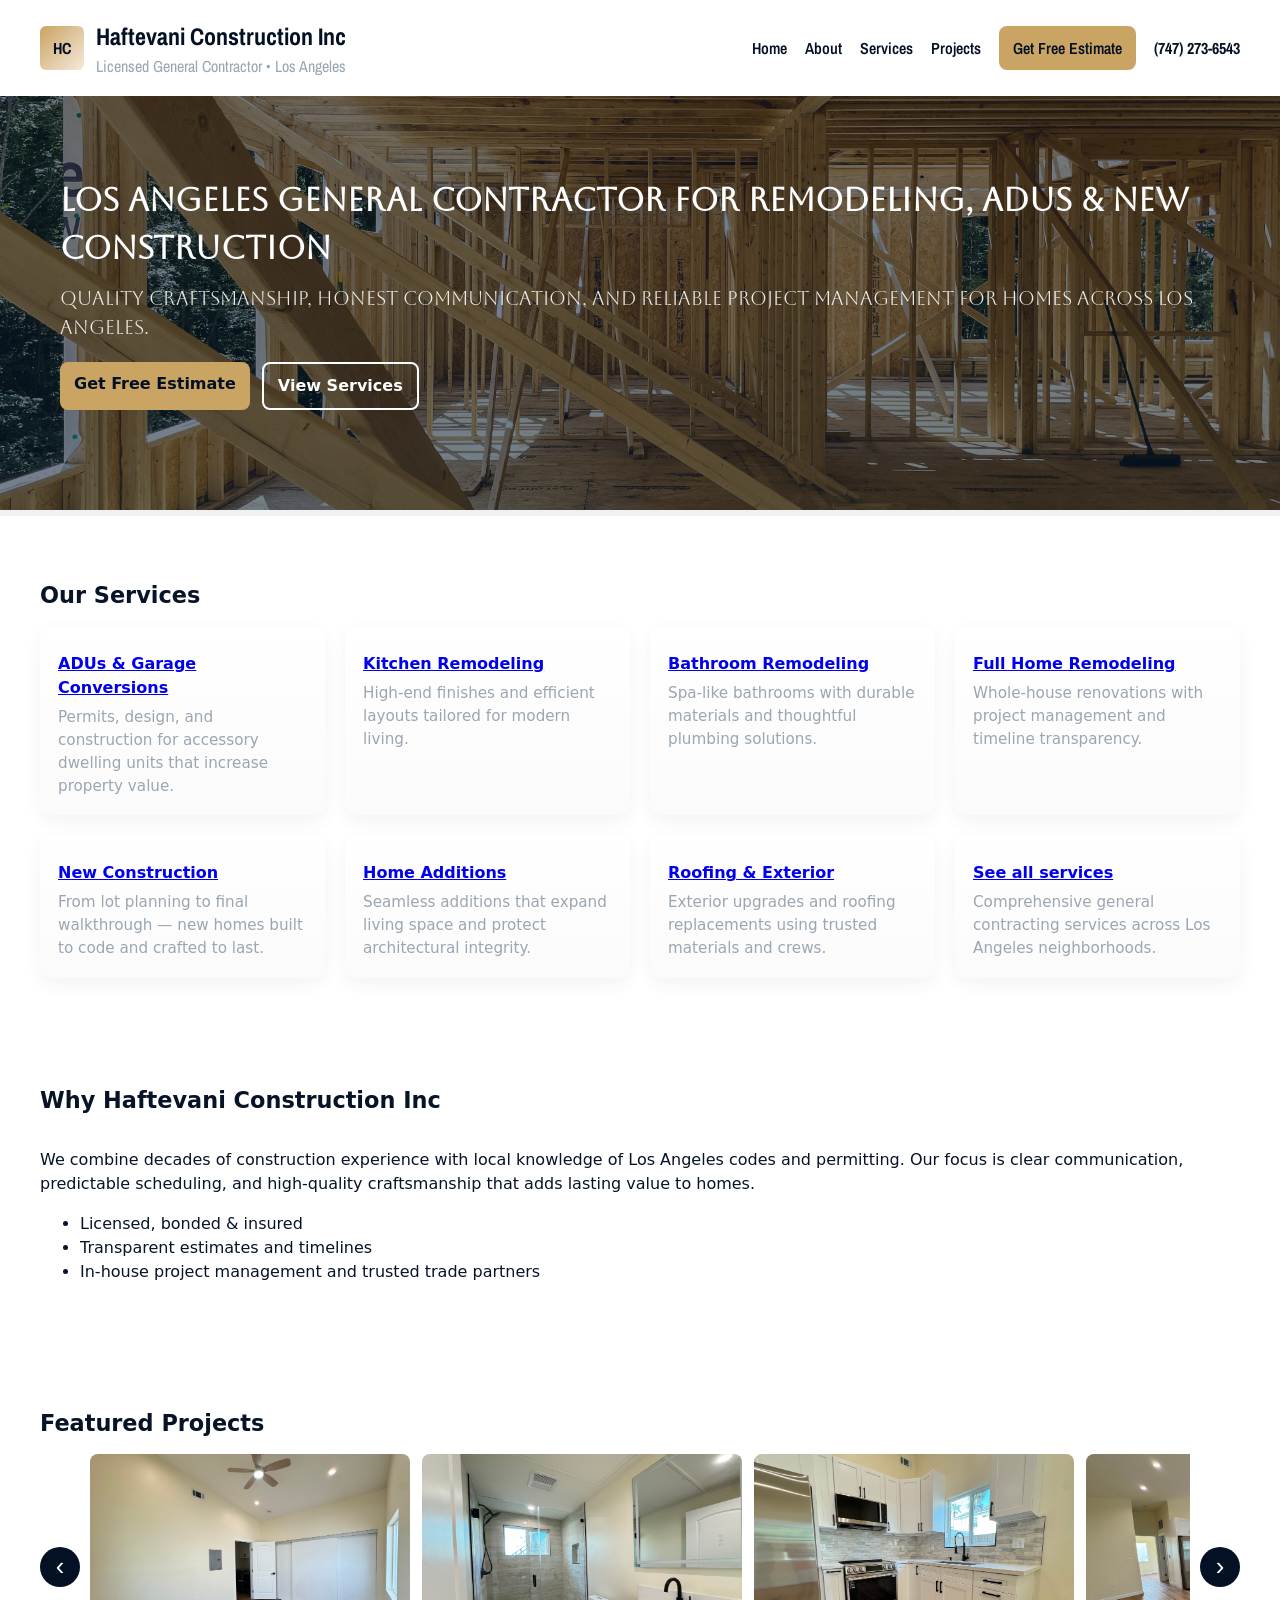
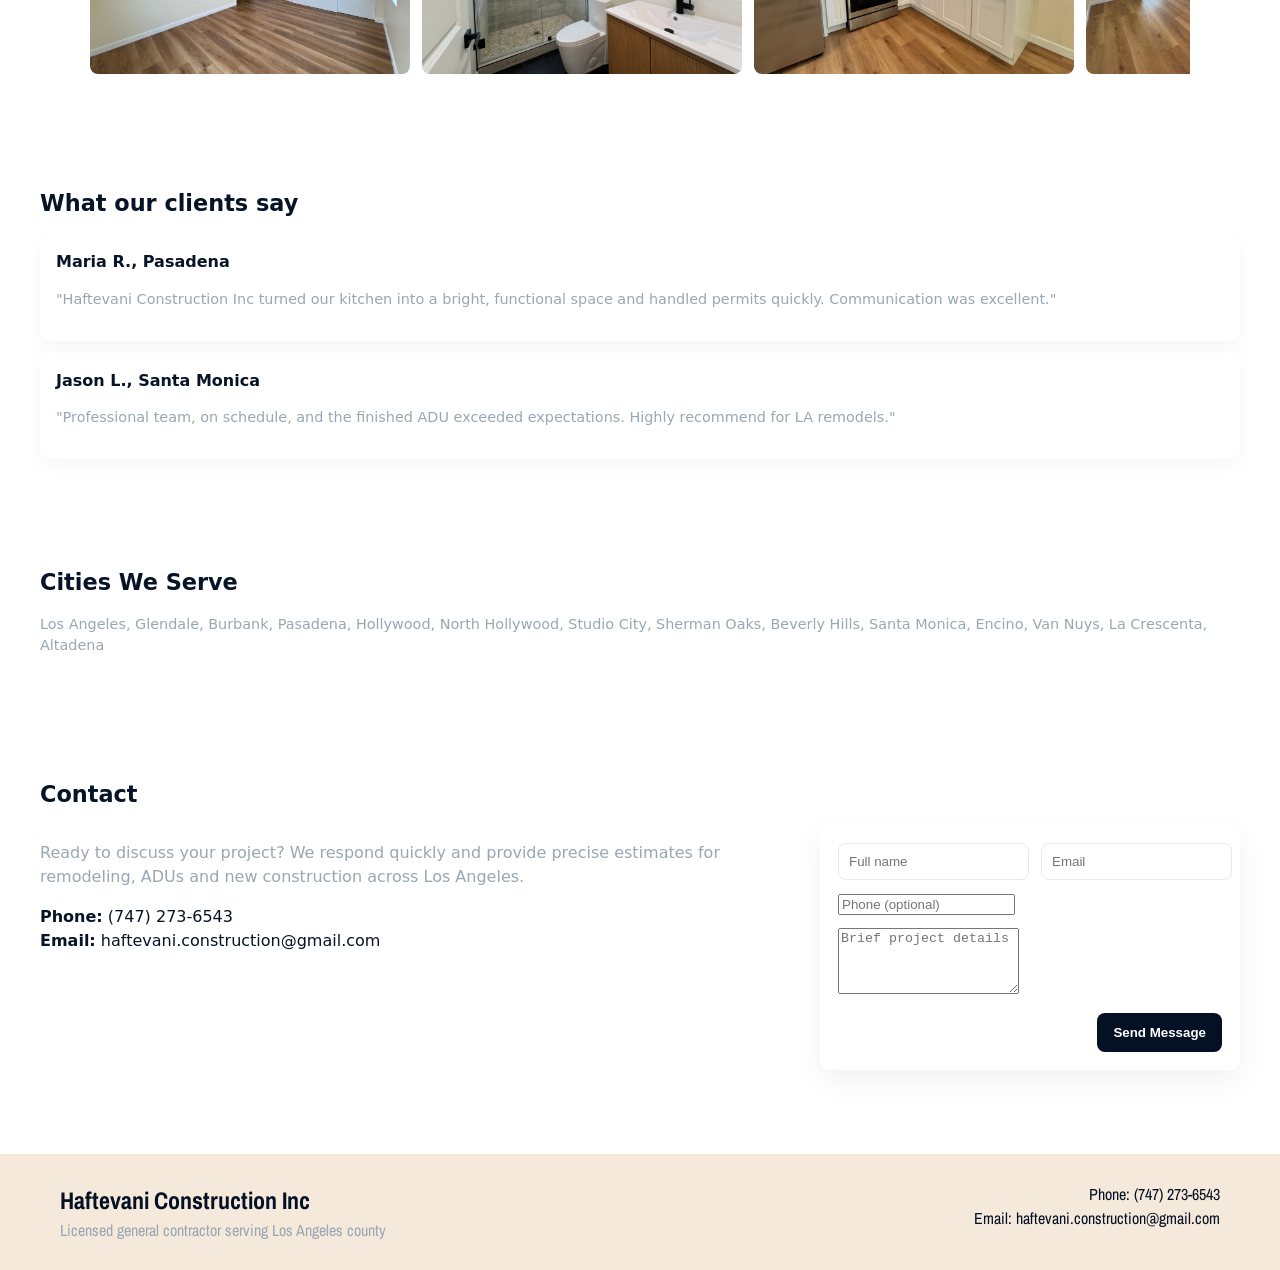
==== commit 0720e560: "2026050600" ====
--- a/index.html
+++ b/index.html
@@ -31,7 +31,7 @@
   </header>
 
   <main>
-    <section class="hero">
+    <section class="hero" data-hero-images="/assets/images/hero-1600.jpg,/assets/images/hero2.jpg" data-hero-interval="7000" style="background-image:linear-gradient(rgba(4,16,36,0.55), rgba(6,25,48,0.55)), url('/assets/images/hero-1600.jpg')">
       <div class="container hero-inner">
         <div>
           <h1>Los Angeles General Contractor for Remodeling, ADUs & New Construction</h1>
@@ -77,19 +77,19 @@
       <div class="featured-gallery-shell">
         <button class="gallery-arrow" type="button" data-gallery-target="featured-projects" data-direction="left" aria-label="Scroll featured projects left">‹</button>
         <div class="gallery featured-scroll" id="featured-projects">
-          <div class="project"><img src="/assets/images/IMG_7817.jpg" alt="Project 1"></div>
-          <div class="project"><img src="/assets/images/IMG_7818.jpg" alt="Project 2"></div>
-          <div class="project"><img src="/assets/images/IMG_7819.jpg" alt="Project 3"></div>
-          <div class="project"><img src="/assets/images/IMG_7827.jpg" alt="Project 4"></div>
-          <div class="project"><img src="/assets/images/IMG_7828.jpg" alt="Project 5"></div>
-          <div class="project"><img src="/assets/images/IMG_7845.jpg" alt="Project 6"></div>
-          <div class="project"><img src="/assets/images/IMG_7973.jpg" alt="Project 7"></div>
-          <div class="project"><img src="/assets/images/IMG_7983.jpg" alt="Project 8"></div>
-          <div class="project"><img src="/assets/images/IMG_7988.jpg" alt="Project 9"></div>
-          <div class="project"><img src="/assets/images/IMG_8370.JPG" alt="Project 10"></div>
-          <div class="project"><img src="/assets/images/IMG_8373.JPG" alt="Project 11"></div>
-          <div class="project"><img src="/assets/images/IMG_8377.JPG" alt="Project 12"></div>
-          <div class="project"><img src="/assets/images/IMG_8395.JPG" alt="Project 13"></div>
+          <div class="project"><img src="/assets/images/IMG_8395.JPG" alt="Project 13" loading="lazy" decoding="async" fetchpriority="low" width="5712" height="4284"></div>
+          <div class="project"><img src="/assets/images/IMG_8377.JPG" alt="Project 12" loading="lazy" decoding="async" fetchpriority="low" width="5712" height="4284"></div>
+          <div class="project"><img src="/assets/images/IMG_8373.JPG" alt="Project 11" loading="lazy" decoding="async" fetchpriority="low" width="5712" height="4284"></div>
+          <div class="project"><img src="/assets/images/IMG_8370.JPG" alt="Project 10" loading="lazy" decoding="async" fetchpriority="low" width="5712" height="4284"></div>
+          <div class="project"><img src="/assets/images/IMG_7988.jpg" alt="Project 9" loading="lazy" decoding="async" fetchpriority="low" width="5712" height="4284"></div>
+          <div class="project"><img src="/assets/images/IMG_7983.jpg" alt="Project 8" loading="lazy" decoding="async" fetchpriority="low" width="5712" height="4284"></div>
+          <div class="project"><img src="/assets/images/IMG_7973.jpg" alt="Project 7" loading="lazy" decoding="async" fetchpriority="low" width="5712" height="4284"></div>
+          <div class="project"><img src="/assets/images/IMG_7845.jpg" alt="Project 6" loading="lazy" decoding="async" fetchpriority="low" width="5712" height="4284"></div>
+          <div class="project"><img src="/assets/images/IMG_7828.jpg" alt="Project 5" loading="lazy" decoding="async" fetchpriority="low" width="5712" height="4284"></div>
+          <div class="project"><img src="/assets/images/IMG_7827.jpg" alt="Project 4" loading="lazy" decoding="async" fetchpriority="low" width="5712" height="4284"></div>
+          <div class="project"><img src="/assets/images/IMG_7819.jpg" alt="Project 3" loading="lazy" decoding="async" fetchpriority="low" width="5712" height="4284"></div>
+          <div class="project"><img src="/assets/images/IMG_7818.jpg" alt="Project 2" loading="lazy" decoding="async" fetchpriority="low" width="5712" height="4284"></div>
+          <div class="project"><img src="/assets/images/IMG_7817.jpg" alt="Project 1" loading="lazy" decoding="async" fetchpriority="low" width="5712" height="4284"></div>
         </div>
         <button class="gallery-arrow" type="button" data-gallery-target="featured-projects" data-direction="right" aria-label="Scroll featured projects right">›</button>
       </div>
--- a/assets/css/styles.css
+++ b/assets/css/styles.css
@@ -32,6 +32,29 @@
 .hero{padding:80px 0;color:var(--white);border-bottom:6px solid rgba(10,18,34,0.06);background-size:cover;background-position:center;background-repeat:no-repeat;background-image:linear-gradient(rgba(4,16,36,0.55), rgba(6,25,48,0.55)), url('/assets/images/hero-1600.jpg');min-height:420px}
 .hero-inner{display:grid;grid-template-columns:1fr;gap:32px;align-items:center}
 .hero-photo{display:none}
+.hero.has-slider{position:relative;overflow:hidden;background-image:none !important}
+.hero.has-slider::before{
+  content:'';
+  position:absolute;
+  inset:0;
+  background:linear-gradient(rgba(4,16,36,0.55), rgba(6,25,48,0.55));
+  z-index:1;
+}
+.hero.has-slider .hero-slides{
+  position:absolute;
+  inset:0;
+  display:flex;
+  z-index:0;
+  will-change:transform;
+  transition:transform 750ms ease;
+}
+.hero.has-slider .hero-slide{
+  flex:0 0 100%;
+  background-size:cover;
+  background-position:center;
+  background-repeat:no-repeat;
+}
+.hero.has-slider .hero-inner{position:relative;z-index:2}
 
 /* Swap to smaller background on narrow screens */
 @media(max-width:1000px){
@@ -61,7 +84,41 @@
 /* Projects gallery */
 .gallery{display:grid;grid-template-columns:repeat(3,1fr);gap:12px}
 .project{height:160px;border-radius:8px;background:#e6e6e6;overflow:hidden}
-.gallery .project img{width:100%;height:100%;object-fit:cover;display:block}
+.gallery .project img{width:100%;height:100%;object-fit:cover;display:block;cursor:zoom-in}
+.lightbox{
+  position:fixed;
+  inset:0;
+  display:none;
+  align-items:center;
+  justify-content:center;
+  background:rgba(4,16,36,0.88);
+  z-index:120;
+  padding:20px;
+}
+.lightbox.is-open{display:flex}
+.lightbox img{
+  max-width:min(1200px,92vw);
+  max-height:88vh;
+  width:auto;
+  height:auto;
+  border-radius:10px;
+  box-shadow:0 20px 50px rgba(0,0,0,0.4);
+}
+.lightbox-close{
+  position:absolute;
+  top:16px;
+  right:16px;
+  width:40px;
+  height:40px;
+  border:0;
+  border-radius:999px;
+  background:rgba(255,255,255,0.18);
+  color:var(--white);
+  font-size:1.6rem;
+  line-height:1;
+  cursor:pointer;
+}
+.lightbox-close:hover{background:rgba(255,255,255,0.28)}
 .featured-gallery-shell{
   display:grid;
   grid-template-columns:auto 1fr auto;
